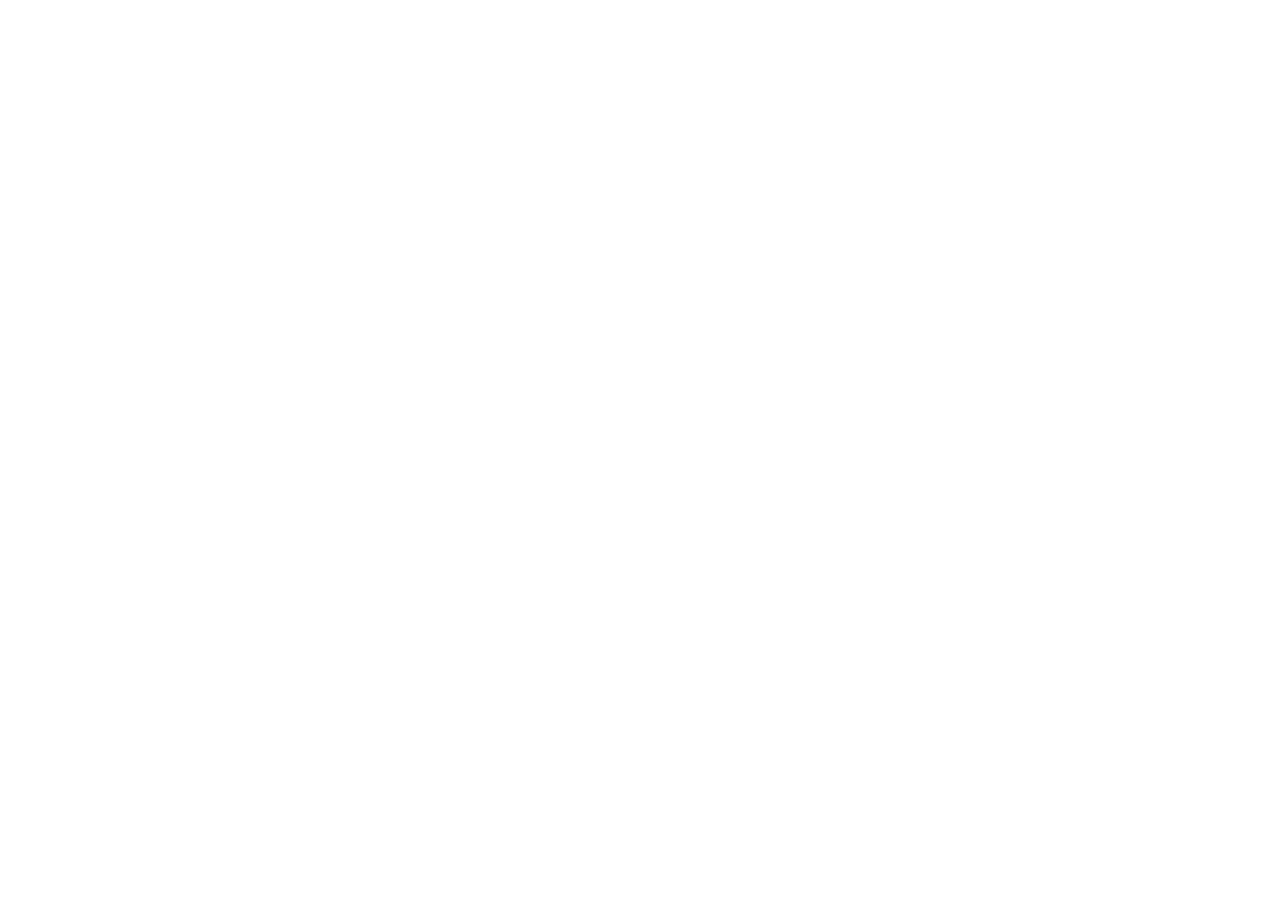
==== index.html @ 31ca295d "Final" ====
<!DOCTYPE html>
<html lang="en">
<head>
  <meta charset="UTF-8">
  <meta name="viewport" content="width=device-width, initial-scale=1.0">
  <meta http-equiv="X-UA-Compatible" content="ie=edge">
  <title>Cities</title>
  <!-- Our CSS -->
  <link rel="stylesheet" type="text/css" href="styles.css">
 <!-- MapBox CSS -->
  <link href="https://api.mapbox.com/mapbox-gl-js/v2.9.2/mapbox-gl.css" rel="stylesheet">
  <script src="https://api.mapbox.com/mapbox-gl-js/v2.9.2/mapbox-gl.js"></script>
  <script src="https://d3js.org/d3.v5.min.js"></script>
  <script src="https://code.jquery.com/jquery-3.2.1.min.js"></script>
  <link rel="stylesheet" href="https://cdn.jsdelivr.net/npm/bootstrap@4.6.1/dist/css/bootstrap.min.css"
      integrity="sha384-zCbKRCUGaJDkqS1kPbPd7TveP5iyJE0EjAuZQTgFLD2ylzuqKfdKlfG/eSrtxUkn" crossorigin="anonymous">
  <script src="https://cdn.jsdelivr.net/npm/bootstrap@4.6.1/dist/js/bootstrap.bundle.min.js"
    integrity="sha384-fQybjgWLrvvRgtW6bFlB7jaZrFsaBXjsOMm/tB9LTS58ONXgqbR9W8oWht/amnpF"></script>
  <script>alert('Note: (The indices on the following pop-up are retrieved from (https://www.numbeo.com/cost-of-living/) and are relative to New York City (NYC). Which means that for New York City, each index should be 100(%).\nIf another city has, for example, rent index of 120, it means that on an average in that city rents are 20% more expensive than in New York City. If a city has rent index of 70, that means on average rent in that city is 30% less expensive than in New York City.\n Cost of Living Index (Excl. Rent) is a relative indicator of consumer goods prices, including groceries, restaurants, transportation and utilities. Cost of Living Index does not include accommodation expenses such as rent or mortgage. If a city has a Cost of Living Index of 120, it means Numbeo has estimated it is 20% more expensive than New York (excluding rent).\n Rent Index is an estimation of prices of renting apartments in the city compared to New York City. If Rent index is 80, Numbeo has estimated that price of rents in that city is on average 20% less than the price in New York.\n Groceries Index is an estimation of grocery prices in the city compared to New York City. To calculate this section, Numbeo uses weights of items in the "Markets" section for each city.\n Restaurants Index is a comparison of prices of meals and drinks in restaurants and bars compared to NYC.\n Cost of Living Plus Rent Index is an estimation of consumer goods prices including rent comparing to New York City.\n Local Purchasing Power shows relative purchasing power in buying goods and services in a given city for the average net salary in that city. If domestic purchasing power is 40, this means that the inhabitants of that city with an average salary can afford to buy on an average 60% less goods and services than New York City residents with an average salary.)\n Visit: https://www.numbeo.com/cost-of-living/ for additional information');
 </script>
</head>
<body>
<div id="map"></div>
   <!-- Our JavaScript -->
   <script type="text/javascript" src="logic.js"></script>
  <!-- D3 JavaScript -->
  <script src="https://d3js.org/d3.v5.min.js"></script>
  <!-- API key -->
  <script type="text/javascript" src="config.js"></script>
  <script src="https://api.mapbox.com/mapbox-gl-js/v2.9.1/mapbox-gl.js"></script>
  <script src="https://d3js.org/d3.v5.min.js"></script>
  <script src="https://cdn.plot.ly/plotly-latest.min.js"></script>
  <p id="demo"></p>
</body>
</html>
---- styles.css ----
#map { position: absolute; top: 0; bottom: 0; width: 100%}
#header,
p,
h4,
h3,
h1,
h2 {text-align: center;
}
.marker {
    display: block;
    border: none;
    border-radius: 50%;
    cursor: pointer;
    padding: 0;
    }
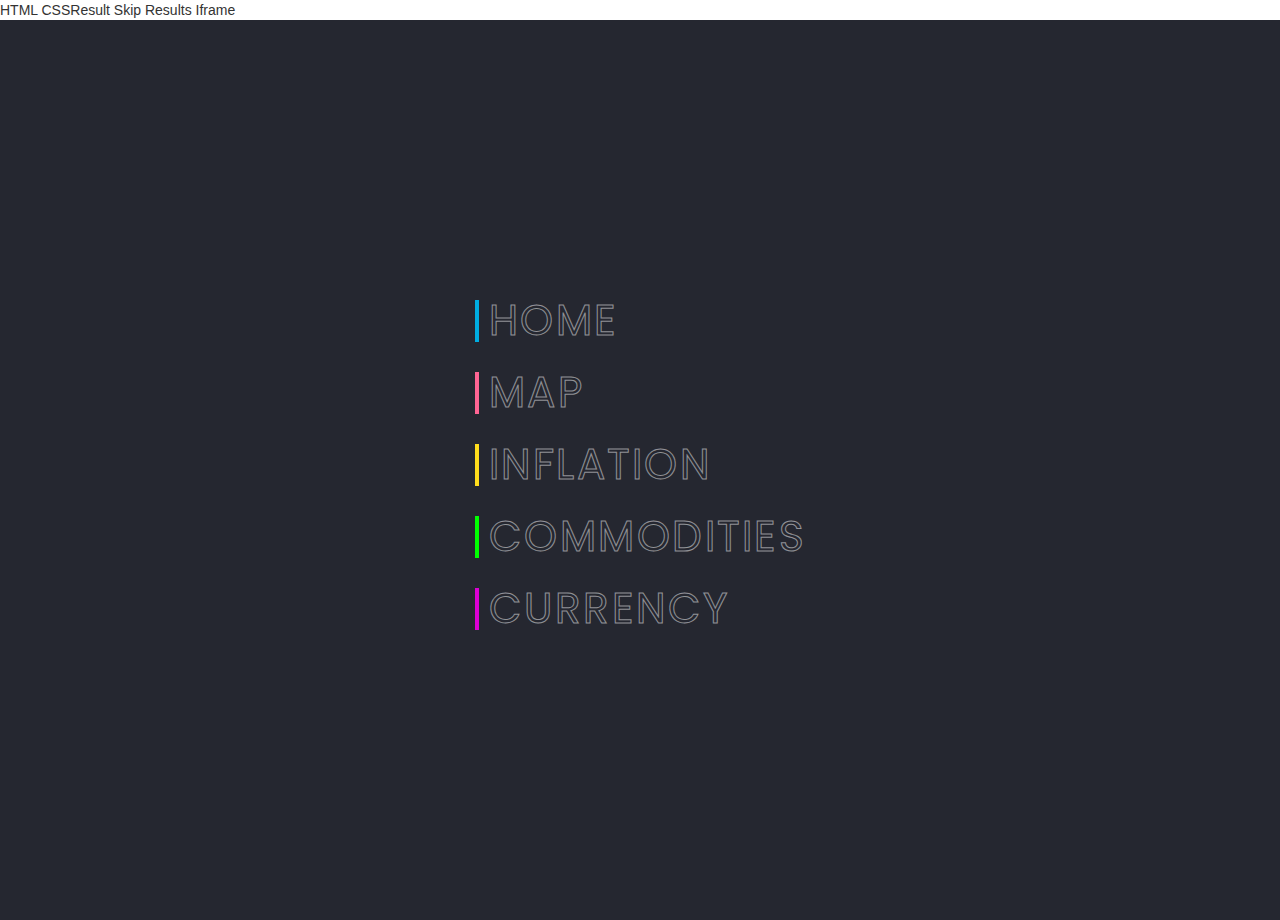
==== commit f109470d: "updated names" ====
--- a/index.html
+++ b/index.html
@@ -1,35 +1,41 @@
 <!DOCTYPE html>
 <html lang="en">
 <head>
-  <meta charset="UTF-8">
-  <meta name="viewport" content="width=device-width, initial-scale=1.0">
-  <meta http-equiv="X-UA-Compatible" content="ie=edge">
-  <title>Cities</title>
-  <!-- Our CSS -->
-  <link rel="stylesheet" type="text/css" href="styles.css">
- <!-- MapBox CSS -->
-  <link href="https://api.mapbox.com/mapbox-gl-js/v2.9.2/mapbox-gl.css" rel="stylesheet">
-  <script src="https://api.mapbox.com/mapbox-gl-js/v2.9.2/mapbox-gl.js"></script>
-  <script src="https://d3js.org/d3.v5.min.js"></script>
-  <script src="https://code.jquery.com/jquery-3.2.1.min.js"></script>
-  <link rel="stylesheet" href="https://cdn.jsdelivr.net/npm/bootstrap@4.6.1/dist/css/bootstrap.min.css"
-      integrity="sha384-zCbKRCUGaJDkqS1kPbPd7TveP5iyJE0EjAuZQTgFLD2ylzuqKfdKlfG/eSrtxUkn" crossorigin="anonymous">
-  <script src="https://cdn.jsdelivr.net/npm/bootstrap@4.6.1/dist/js/bootstrap.bundle.min.js"
-    integrity="sha384-fQybjgWLrvvRgtW6bFlB7jaZrFsaBXjsOMm/tB9LTS58ONXgqbR9W8oWht/amnpF"></script>
-  <script>alert('Note: (The indices on the following pop-up are retrieved from (https://www.numbeo.com/cost-of-living/) and are relative to New York City (NYC). Which means that for New York City, each index should be 100(%).\nIf another city has, for example, rent index of 120, it means that on an average in that city rents are 20% more expensive than in New York City. If a city has rent index of 70, that means on average rent in that city is 30% less expensive than in New York City.\n Cost of Living Index (Excl. Rent) is a relative indicator of consumer goods prices, including groceries, restaurants, transportation and utilities. Cost of Living Index does not include accommodation expenses such as rent or mortgage. If a city has a Cost of Living Index of 120, it means Numbeo has estimated it is 20% more expensive than New York (excluding rent).\n Rent Index is an estimation of prices of renting apartments in the city compared to New York City. If Rent index is 80, Numbeo has estimated that price of rents in that city is on average 20% less than the price in New York.\n Groceries Index is an estimation of grocery prices in the city compared to New York City. To calculate this section, Numbeo uses weights of items in the "Markets" section for each city.\n Restaurants Index is a comparison of prices of meals and drinks in restaurants and bars compared to NYC.\n Cost of Living Plus Rent Index is an estimation of consumer goods prices including rent comparing to New York City.\n Local Purchasing Power shows relative purchasing power in buying goods and services in a given city for the average net salary in that city. If domestic purchasing power is 40, this means that the inhabitants of that city with an average salary can afford to buy on an average 60% less goods and services than New York City residents with an average salary.)\n Visit: https://www.numbeo.com/cost-of-living/ for additional information');
- </script>
+    <meta charset="UTF-8">
+    <meta http-equiv="X-UA-Compatible" content="IE=edge">
+    <meta name="viewport" content="width=device-width, initial-scale=1.0">
+    <title>Landing Page</title>
+    <script src="https://d3js.org/d3.v5.min.js"></script>
+    <link
+      rel="stylesheet"
+      href="https://maxcdn.bootstrapcdn.com/bootstrap/3.3.7/css/bootstrap.min.css"
+      integrity="sha384-BVYiiSIFeK1dGmJRAkycuHAHRg32OmUcww7on3RYdg4Va+PmSTsz/K68vbdEjh4u"
+      crossorigin="anonymous"
+    />
+    <link rel="stylesheet" href="landing.css" />
 </head>
 <body>
-<div id="map"></div>
-   <!-- Our JavaScript -->
-   <script type="text/javascript" src="logic.js"></script>
-  <!-- D3 JavaScript -->
-  <script src="https://d3js.org/d3.v5.min.js"></script>
-  <!-- API key -->
-  <script type="text/javascript" src="config.js"></script>
-  <script src="https://api.mapbox.com/mapbox-gl-js/v2.9.1/mapbox-gl.js"></script>
-  <script src="https://d3js.org/d3.v5.min.js"></script>
-  <script src="https://cdn.plot.ly/plotly-latest.min.js"></script>
-  <p id="demo"></p>
+    HTML CSSResult Skip Results Iframe
+<div class="container">
+  <ul>
+    <li style="--color: #00ade1">
+      <a href="index2.html" data-text="&nbsp;Home">&nbsp;Home</a>
+    </li>
+    <li style="--color: #ff6493">
+      <a href="map.html" data-text="&nbsp;Map",target="_blank">&nbsp;Map</a>
+    </li>
+    <li style="--color: #ffdd1c">
+      <a href="graphs.html" data-text="&nbsp;Inflation">&nbsp;Inflation</a>
+
+    </li>
+    <li style="--color:#00FF00">
+      <a href="plots.html" data-text="&nbsp;Commodities">&nbsp;Commodities</a>
+
+    </li>
+    <li style="--color: #dc00d4">
+      <a href="Widgets.html" data-text="&nbsp;Currency"target="_blank">&nbsp;Currency</a>
+    </li>
+  </ul>
+</div>
 </body>
 </html>--- a/landing.css
+++ b/landing.css
@@ -0,0 +1,56 @@
+@import url('https://fonts.googleapis.com/css2?family=Poppins:wght@100;300;400;500;600;700;800;900&display=swap');
+
+* {
+  margin: 0;
+  padding: 0;
+  box-sizing: border-box;
+  font-family: 'Poppins', sans-serif;
+}
+
+.container {
+  width: 100%;
+  min-height: 100vh;
+  display: flex;
+  justify-content: center;
+  align-items: center;
+  background: #252730;
+}
+
+ul {
+  position: relative;
+  display: flex;
+  flex-direction: column;
+  gap: 30px;
+}
+
+ul li {
+  position: relative;
+  list-style: none;
+}
+
+ul li a {
+  position: relative;
+  font-size: 3em;
+  line-height: 1em;
+  letter-spacing: 2.5px;
+  text-transform: uppercase;
+  text-decoration: none;
+  color: transparent;
+  -webkit-text-stroke: 1px rgba(255, 255, 255, 0.5);
+}
+
+ul li a::before {
+  content: attr(data-text);
+  position: absolute;
+  width: 0;
+  color: var(--color);
+  overflow: hidden;
+  transition: 1s;
+  border-right: 4px solid var(--color);
+  -webkit-text-stroke: 1px var(--color);
+}
+
+ul li a:hover::before {
+  width: 100%;
+  filter: drop-shadow(0 0 25px var(--color));
+}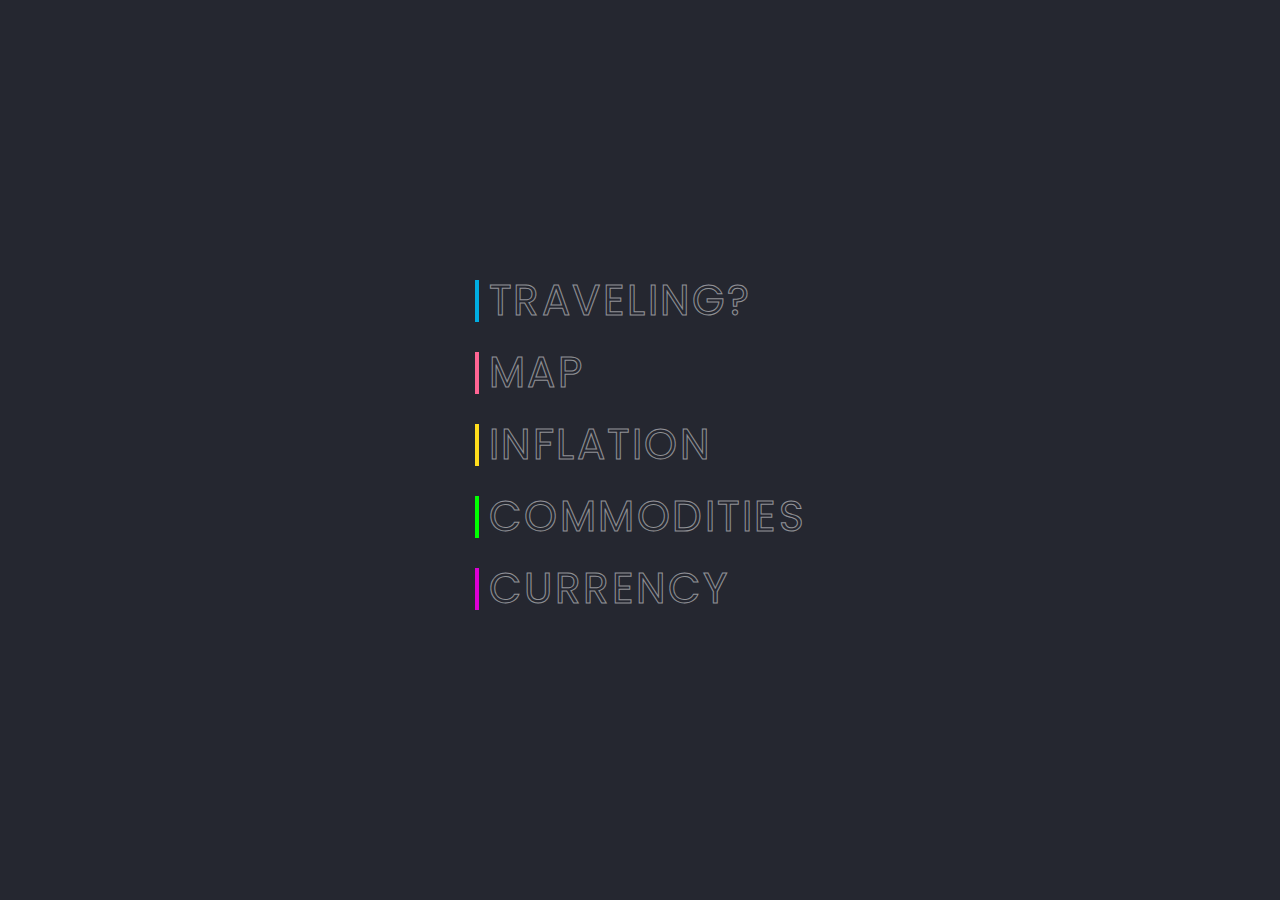
==== commit b63ed433: "update" ====
--- a/index.html
+++ b/index.html
@@ -4,7 +4,7 @@
     <meta charset="UTF-8">
     <meta http-equiv="X-UA-Compatible" content="IE=edge">
     <meta name="viewport" content="width=device-width, initial-scale=1.0">
-    <title>Landing Page</title>
+    <title>Travel Advisor</title>
     <script src="https://d3js.org/d3.v5.min.js"></script>
     <link
       rel="stylesheet"
@@ -15,14 +15,14 @@
     <link rel="stylesheet" href="landing.css" />
 </head>
 <body>
-    HTML CSSResult Skip Results Iframe
+
 <div class="container">
   <ul>
-    <li style="--color: #00ade1">
-      <a href="index2.html" data-text="&nbsp;Home">&nbsp;Home</a>
+    <li style="--color: #00ade1" style="font-size:  30px;">
+      <a href="" data-text="&nbsp;Traveling?">&nbsp;Traveling?</a>
     </li>
     <li style="--color: #ff6493">
-      <a href="map.html" data-text="&nbsp;Map",target="_blank">&nbsp;Map</a>
+      <a href="map.html" data-text="&nbsp;Map" target="_blank">&nbsp;Map</a>
     </li>
     <li style="--color: #ffdd1c">
       <a href="graphs.html" data-text="&nbsp;Inflation">&nbsp;Inflation</a>
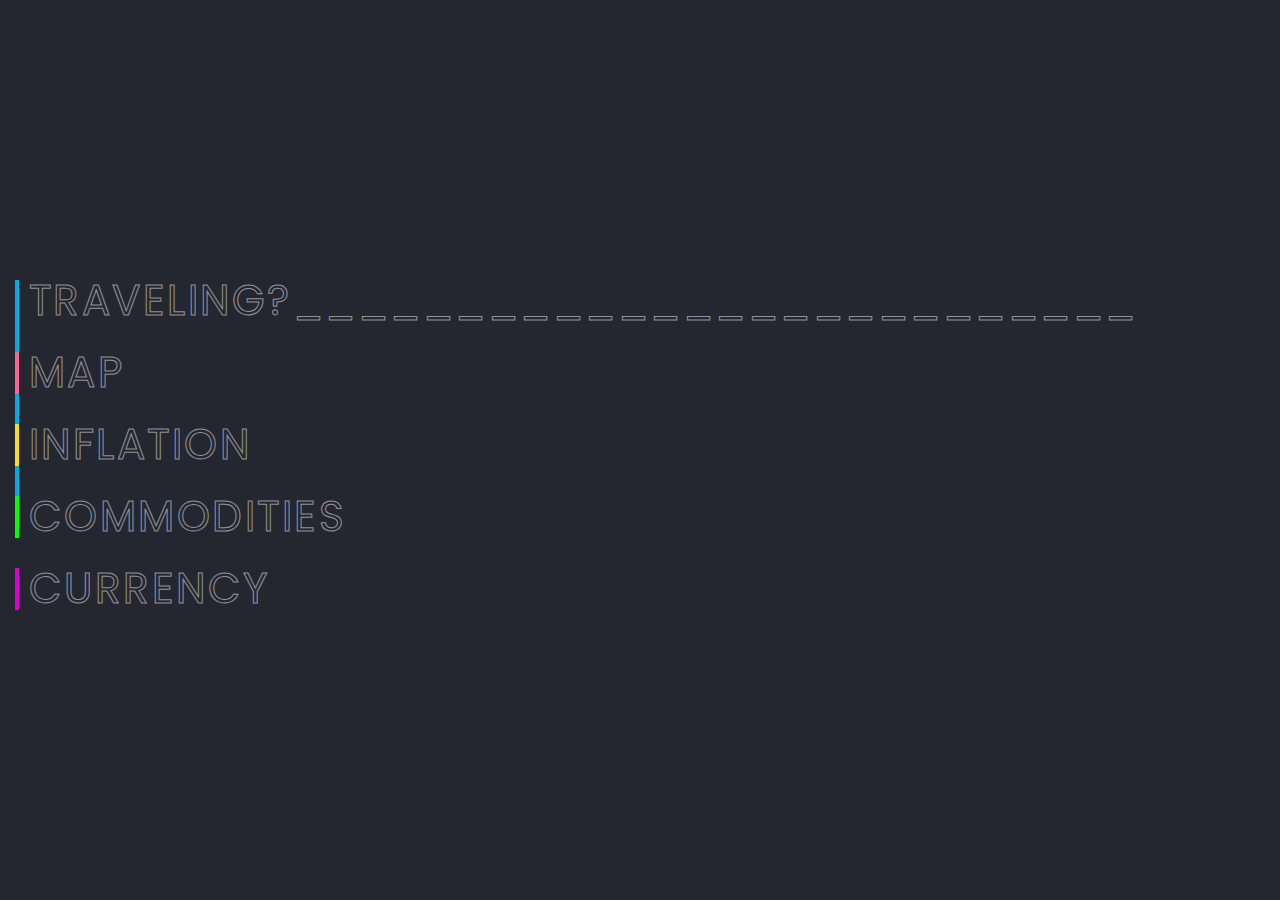
==== commit 67016377: "Merge pull request #16 from BelleMoya/main" ====
--- a/index.html
+++ b/index.html
@@ -12,28 +12,26 @@
       integrity="sha384-BVYiiSIFeK1dGmJRAkycuHAHRg32OmUcww7on3RYdg4Va+PmSTsz/K68vbdEjh4u"
       crossorigin="anonymous"
     />
-    <link rel="stylesheet" href="landing.css" />
+    <link rel="stylesheet" href="static/css/landing.css" />
 </head>
 <body>
 
 <div class="container">
   <ul>
     <li style="--color: #00ade1" style="font-size:  30px;">
-      <a href="" data-text="&nbsp;Traveling?">&nbsp;Traveling?</a>
+      <a href="" data-text="&nbsp;Traveling? Check out the links below!">&nbsp;Traveling?__________________________</a>
     </li>
     <li style="--color: #ff6493">
-      <a href="map.html" data-text="&nbsp;Map" target="_blank">&nbsp;Map</a>
+      <a href="static/pages/map.html" data-text="&nbsp;Map" target="_blank">&nbsp;Map</a>
     </li>
     <li style="--color: #ffdd1c">
-      <a href="graphs.html" data-text="&nbsp;Inflation">&nbsp;Inflation</a>
-
+      <a href="static/pages/graphs.html" data-text="&nbsp;Inflation">&nbsp;Inflation</a>
     </li>
     <li style="--color:#00FF00">
-      <a href="plots.html" data-text="&nbsp;Commodities">&nbsp;Commodities</a>
-
+      <a href="static/pages/plots.html" data-text="&nbsp;Commodities">&nbsp;Commodities</a>
     </li>
     <li style="--color: #dc00d4">
-      <a href="Widgets.html" data-text="&nbsp;Currency"target="_blank">&nbsp;Currency</a>
+      <a href="static/pages/Widgets.html" data-text="&nbsp;Currency"target="_blank">&nbsp;Currency</a>
     </li>
   </ul>
 </div>
--- a/static/css/landing.css
+++ b/static/css/landing.css
@@ -0,0 +1,61 @@
+@import url('https://fonts.googleapis.com/css2?family=Poppins:wght@100;300;400;500;600;700;800;900&display=swap');
+
+* {
+  margin: 0;
+  padding: 0;
+  box-sizing: border-box;
+  font-family: 'Poppins', sans-serif;
+}
+
+.container {
+  width: 100%;
+  min-height: 100vh;
+  display: flex;
+  background: #252730;
+  align-items: center;
+}
+
+ul {
+  position: relative;
+  display: flex;
+  flex-direction: column;
+  gap: 30px;
+}
+
+ul li {
+  position: relative;
+  list-style: none;
+  align-items: center;
+  justify-content: center;
+}
+
+ul li a {
+  position: relative;
+  font-size: 3em;
+  line-height: 1em;
+  letter-spacing: 2.5px;
+  text-transform: uppercase;
+  text-decoration: none;
+  color: transparent;
+  -webkit-text-stroke: 1px rgba(255, 255, 255, 0.5);
+  align-items: center;
+  justify-content: center;
+}
+
+ul li a::before {
+  content: attr(data-text);
+  position: absolute;
+  width: 0;
+  color: var(--color);
+  overflow: hidden;
+  transition: 0.2s;
+  border-right: 4px solid var(--color);
+  -webkit-text-stroke: 1px var(--color);
+}
+
+ul li a:hover::before {
+  width: 100%;
+  filter: drop-shadow(0 0 25px var(--color));
+}
+
+p{color:white}